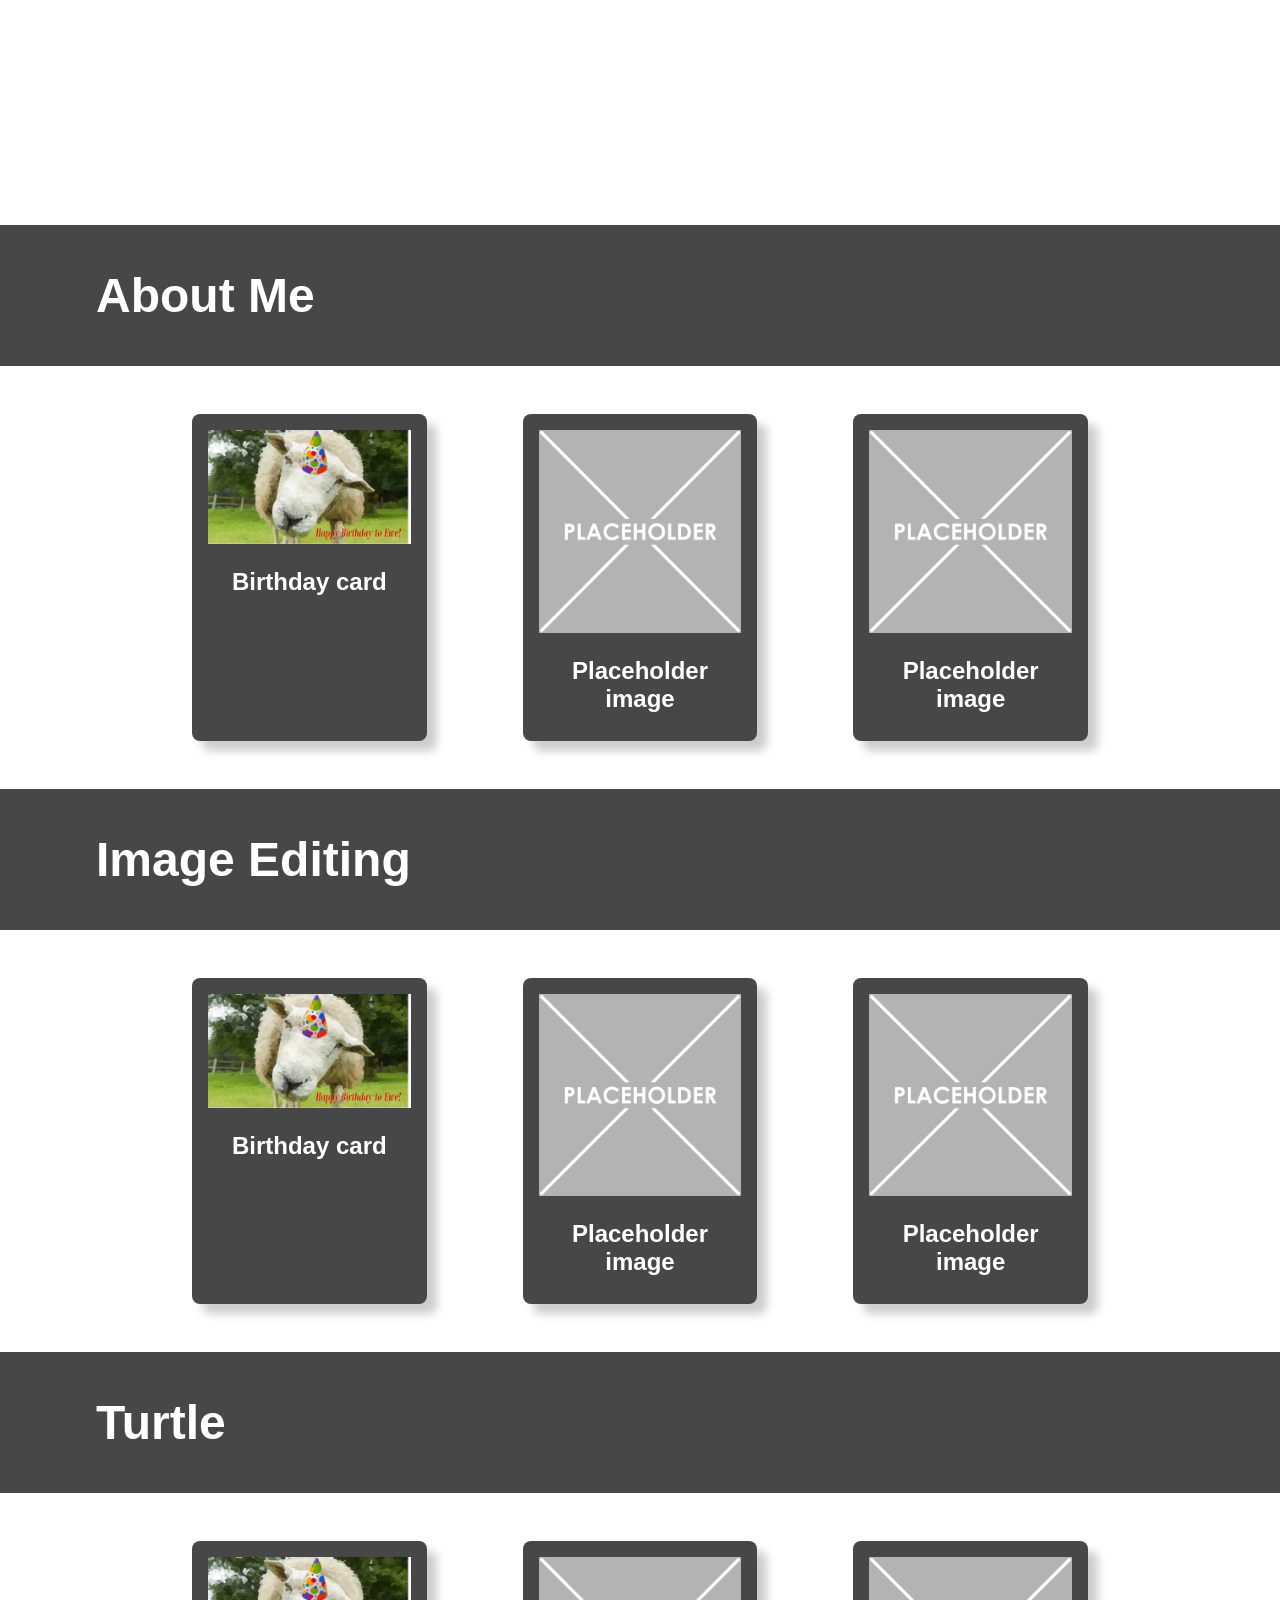
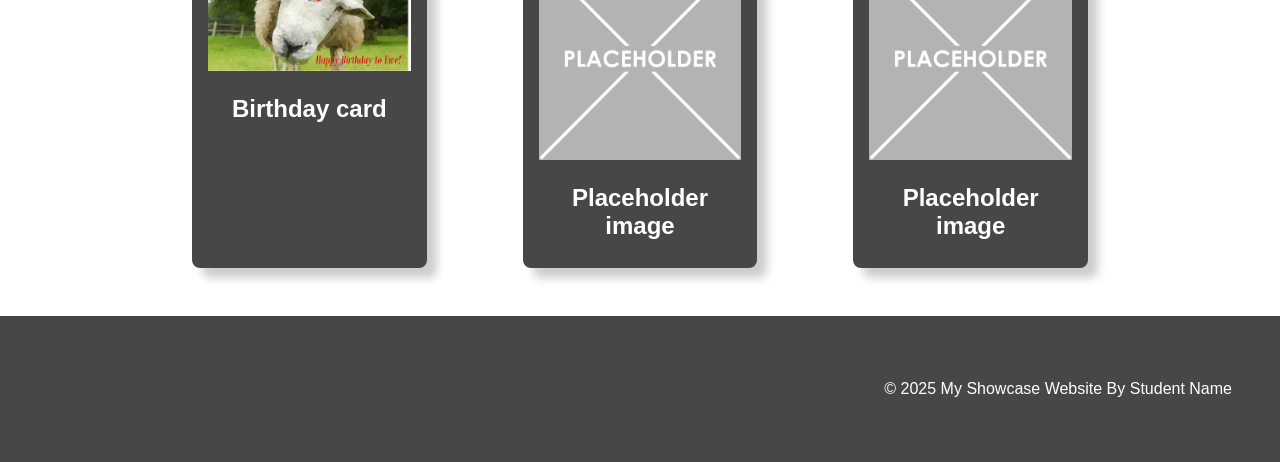
==== index.html @ cf967adc "Added extra content" ====
<!DOCTYPE html>
<html lang="en">

<head>
    <meta charset="UTF-8">
    <meta name="viewport" content="width=device-width, initial-scale=1.0">
    <link rel="stylesheet" href="style.css">
    <title>Mrs Lee's Showcase Website</title>
</head>
<!-- This is the main body of the website- ALL your content goes AFTER the <body> tag and before the </body> tag -->
<body>

    <!-- The Hero Section -------------------------------------------------------------------------------------- -->
    <section class="hero">
        <div class="hero-text">My Showcase Website</div>
    </section>

<!-- Topic zero ------------------------------------------------------------------------------------------------- -->
    <!-- The About Me Section -->
    <section class="topic">
        <!-- the topic title a big bar with text in it -->
        <div class="topic-title">
            <h1>About Me</h1>
        </div>
        <!-- now a three column grid of images -->
        <div class="topic-content">
            <!-- one "card" which includes an image with a text below it -->
            <div class="topic-card">
                <img src="images/sheep-card-2026.png" alt="change this too!">
                <h2 class="topic-card-text">Birthday card</h2>
            </div>
            <div class="topic-card">
                <img src="images/placeholder-1024x1024.png" alt="change this too!">
                <h2 class="topic-card-text">Placeholder image</h2>
            </div>
            <div class="topic-card">
                <img src="images/placeholder-1024x1024.png" alt="change this too!">
                <h2 class="topic-card-text">Placeholder image</h2>
            </div>
        </div>
    </section>
<!-- End of topic one------------------------------------------------------------------------------------------ -->


<!-- Topic one ------------------------------------------------------------------------------------------------- -->
    <!-- The First Topic Section -->
    <section class="topic">
        <!-- the topic title a big bar with text in it -->
        <div class="topic-title">
            <h1>Image Editing</h1>
        </div>
        <!-- now a three column grid of images -->
        <div class="topic-content">
            <!-- one "card" which includes an image with a text below it -->
            <div class="topic-card">
                <img src="images/sheep-card-2026.png" alt="change this too!">
                <h2 class="topic-card-text">Birthday card</h2>
            </div>
            <div class="topic-card">
                <img src="images/placeholder-1024x1024.png" alt="change this too!">
                <h2 class="topic-card-text">Placeholder image</h2>
            </div>
            <div class="topic-card">
                <img src="images/placeholder-1024x1024.png" alt="change this too!">
                <h2 class="topic-card-text">Placeholder image</h2>
            </div>
        </div>
    </section>
<!-- End of topic one------------------------------------------------------------------------------------------ -->

<!-- Topic two ------------------------------------------------------------------------------------------------- -->
    <!-- The First Topic Section -->
    <section class="topic">
        <!-- the topic title a big bar with text in it -->
        <div class="topic-title">
            <h1>Turtle</h1>
        </div>
        <!-- now a three column grid of images -->
        <div class="topic-content">
            <!-- one "card" which includes an image with a text below it -->
            <div class="topic-card">
                <img src="images/sheep-card-2026.png" alt="change this too!">
                <h2 class="topic-card-text">Birthday card</h2>
            </div>
            <div class="topic-card">
                <img src="images/placeholder-1024x1024.png" alt="change this too!">
                <h2 class="topic-card-text">Placeholder image</h2>
            </div>
            <div class="topic-card">
                <img src="images/placeholder-1024x1024.png" alt="change this too!">
                <h2 class="topic-card-text">Placeholder image</h2>
            </div>
        </div>
    </section>
<!-- End of topic one------------------------------------------------------------------------------------------ -->


<!-- Copy and paste the section from above to make your next section -->



    <!-- A Simple Website Footer ------------------------------------------------------------------------------ -->
    <footer class="footer">
        <p>&copy; 2025 My Showcase Website By Student Name</p>
    </footer>

<!-- The end of the whole page- no more content after this! -->
</body>
</html>
---- style.css ----
/* A simple css reset */
body,
html {
    margin: 0;
    padding: 0;
    height: 100%;
    /* The Font Family- Really important!! */
    font-family: Arial, sans-serif;
    box-sizing: border-box;
}

/* reset for images to ensure they ar 100% of the parent container width */
img {
    width: 100%;
}

/* The hero section styling- use your OWN Hero Image URL here */
.hero {
    background-image: url('images/ethan_banner.png');
    height: 25vh;
    background-size: cover;
    background-position: center;
    display: flex;
    justify-content: center;
    align-items: center;
    color: white;
    text-align: center;
    position: relative;
}

/* BIG text styling for the hero section text */
.hero-text {
    font-size: 4em;
    font-weight: bold;
}

/* nice big font on a banner style background */
.topic-title{
    color: white;
    font-size: 2em;
    padding: 0.1em 3em;
    background-color: rgb(71, 71, 71);
}

/* Three column grid with a nice big gap */
.topic-content{
    display: grid;
    grid-template-columns: repeat(3, 1fr);
    gap: 6em;
    /* bring the whole section in off the sides of the page */
    width: 70%;
    /* top margin of 3em and center right/left */
    margin: 3em auto;
}

/* Styling for the individual topic cards rounded edges background color and a drop shadow */
.topic-card{
    background-color: rgb(71, 71, 71);
    color: white;
    padding: 1em;
    border-radius: 0.5em;
    box-shadow: 10px 10px 10px rgba(0, 0, 0, 0.2);
}

/* Styling for the topic card titles */
.topic-card-text{
    font-size: 1.5em;
    margin-bottom: 0.5em;
    /* center align text */
    text-align: center;
}


/* Styling for a footer section to take a bit of spcae at the bottom of the page */
.footer{
    background-color: rgb(71, 71, 71);
    color: white;
    text-align: right;
    padding: 3em 3em;
}
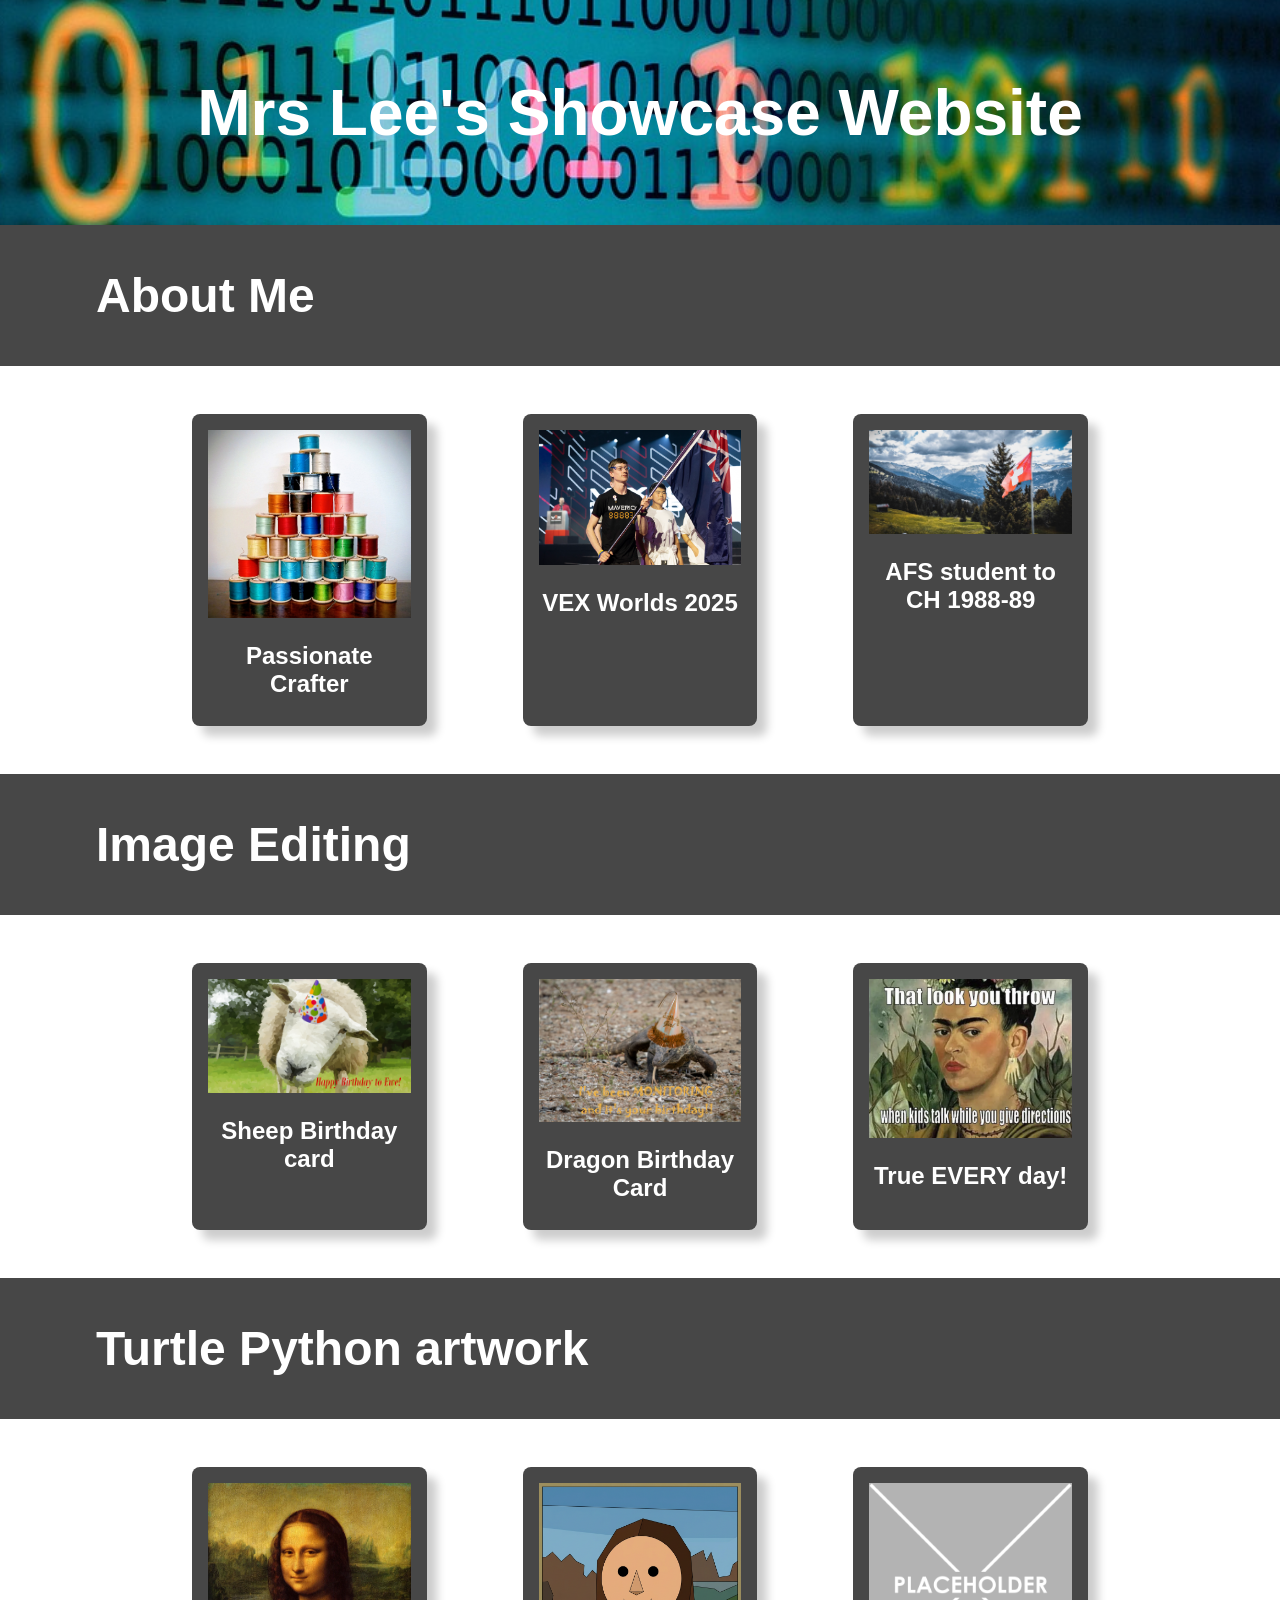
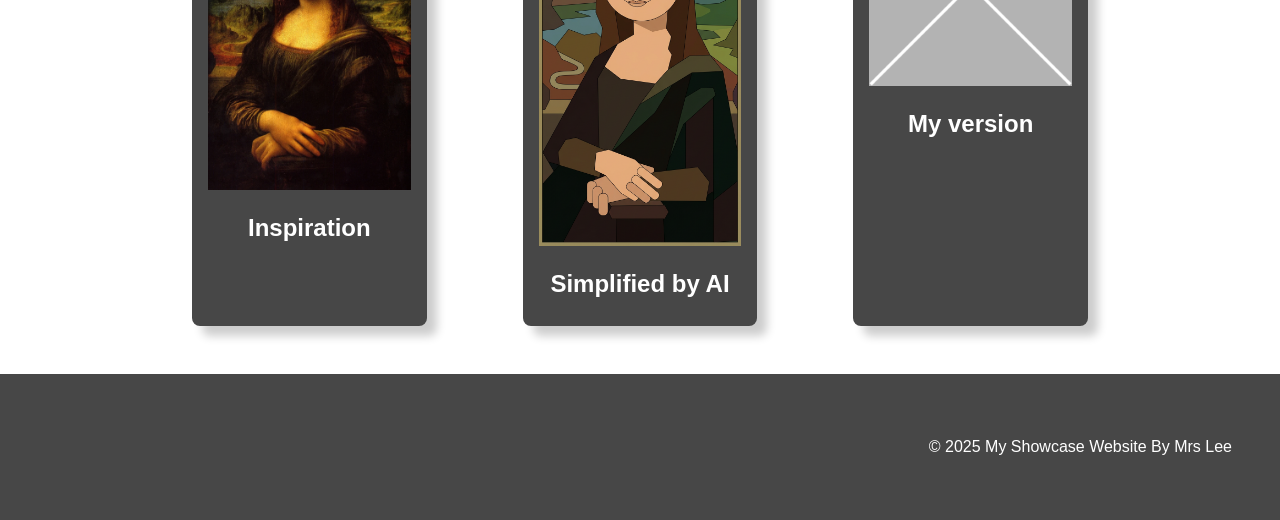
==== commit d826d3b5: "testing model-viewer code" ====
--- a/index.html
+++ b/index.html
@@ -12,7 +12,7 @@
 
     <!-- The Hero Section -------------------------------------------------------------------------------------- -->
     <section class="hero">
-        <div class="hero-text">My Showcase Website</div>
+        <div class="hero-text">Mrs Lee's Showcase Website</div>
     </section>
 
 <!-- Topic zero ------------------------------------------------------------------------------------------------- -->
@@ -26,20 +26,20 @@
         <div class="topic-content">
             <!-- one "card" which includes an image with a text below it -->
             <div class="topic-card">
-                <img src="images/sheep-card-2026.png" alt="change this too!">
-                <h2 class="topic-card-text">Birthday card</h2>
+                <img src="images/cottons.jpg" alt="change this too!">
+                <h2 class="topic-card-text">Passionate Crafter</h2>
             </div>
             <div class="topic-card">
-                <img src="images/placeholder-1024x1024.png" alt="change this too!">
-                <h2 class="topic-card-text">Placeholder image</h2>
+                <img src="images/vex-worlds.jpg" alt="change this too!">
+                <h2 class="topic-card-text">VEX Worlds 2025</h2>
             </div>
             <div class="topic-card">
-                <img src="images/placeholder-1024x1024.png" alt="change this too!">
-                <h2 class="topic-card-text">Placeholder image</h2>
+                <img src="images/swiss-flag.jpg" alt="change this too!">
+                <h2 class="topic-card-text">AFS student to CH 1988-89</h2>
             </div>
         </div>
     </section>
-<!-- End of topic one------------------------------------------------------------------------------------------ -->
+<!-- End of topic zero------------------------------------------------------------------------------------------ -->
 
 
 <!-- Topic one ------------------------------------------------------------------------------------------------- -->
@@ -54,45 +54,45 @@
             <!-- one "card" which includes an image with a text below it -->
             <div class="topic-card">
                 <img src="images/sheep-card-2026.png" alt="change this too!">
-                <h2 class="topic-card-text">Birthday card</h2>
+                <h2 class="topic-card-text">Sheep Birthday card</h2>
             </div>
             <div class="topic-card">
-                <img src="images/placeholder-1024x1024.png" alt="change this too!">
-                <h2 class="topic-card-text">Placeholder image</h2>
+                <img src="images/dragon-card-2026.png" alt="change this too!">
+                <h2 class="topic-card-text">Dragon Birthday Card</h2>
             </div>
             <div class="topic-card">
-                <img src="images/placeholder-1024x1024.png" alt="change this too!">
-                <h2 class="topic-card-text">Placeholder image</h2>
+                <img src="images/teacher-meme.webp" alt="change this too!">
+                <h2 class="topic-card-text">True EVERY day!</h2>
             </div>
         </div>
     </section>
 <!-- End of topic one------------------------------------------------------------------------------------------ -->
 
 <!-- Topic two ------------------------------------------------------------------------------------------------- -->
-    <!-- The First Topic Section -->
+    <!-- The Second Topic Section -->
     <section class="topic">
         <!-- the topic title a big bar with text in it -->
         <div class="topic-title">
-            <h1>Turtle</h1>
+            <h1>Turtle Python artwork</h1>
         </div>
         <!-- now a three column grid of images -->
         <div class="topic-content">
             <!-- one "card" which includes an image with a text below it -->
             <div class="topic-card">
-                <img src="images/sheep-card-2026.png" alt="change this too!">
-                <h2 class="topic-card-text">Birthday card</h2>
+                <img src="images/mona-lisa-orginal.webp" alt="change this too!">
+                <h2 class="topic-card-text">Inspiration</h2>
+            </div>
+            <div class="topic-card">
+                <img src="images/mona-lisa-simplified.jpg" alt="change this too!">
+                <h2 class="topic-card-text">Simplified by AI</h2>
             </div>
             <div class="topic-card">
                 <img src="images/placeholder-1024x1024.png" alt="change this too!">
-                <h2 class="topic-card-text">Placeholder image</h2>
-            </div>
-            <div class="topic-card">
-                <img src="images/placeholder-1024x1024.png" alt="change this too!">
-                <h2 class="topic-card-text">Placeholder image</h2>
+                <h2 class="topic-card-text">My version</h2>
             </div>
         </div>
     </section>
-<!-- End of topic one------------------------------------------------------------------------------------------ -->
+<!-- End of topic two------------------------------------------------------------------------------------------ -->
 
 
 <!-- Copy and paste the section from above to make your next section -->
@@ -101,7 +101,7 @@
 
     <!-- A Simple Website Footer ------------------------------------------------------------------------------ -->
     <footer class="footer">
-        <p>&copy; 2025 My Showcase Website By Student Name</p>
+        <p>&copy; 2025 My Showcase Website By Mrs Lee</p>
     </footer>
 
 <!-- The end of the whole page- no more content after this! -->
--- a/style.css
+++ b/style.css
@@ -16,7 +16,7 @@
 
 /* The hero section styling- use your OWN Hero Image URL here */
 .hero {
-    background-image: url('images/ethan_banner.png');
+    background-image: url('images/banner.png');
     height: 25vh;
     background-size: cover;
     background-position: center;
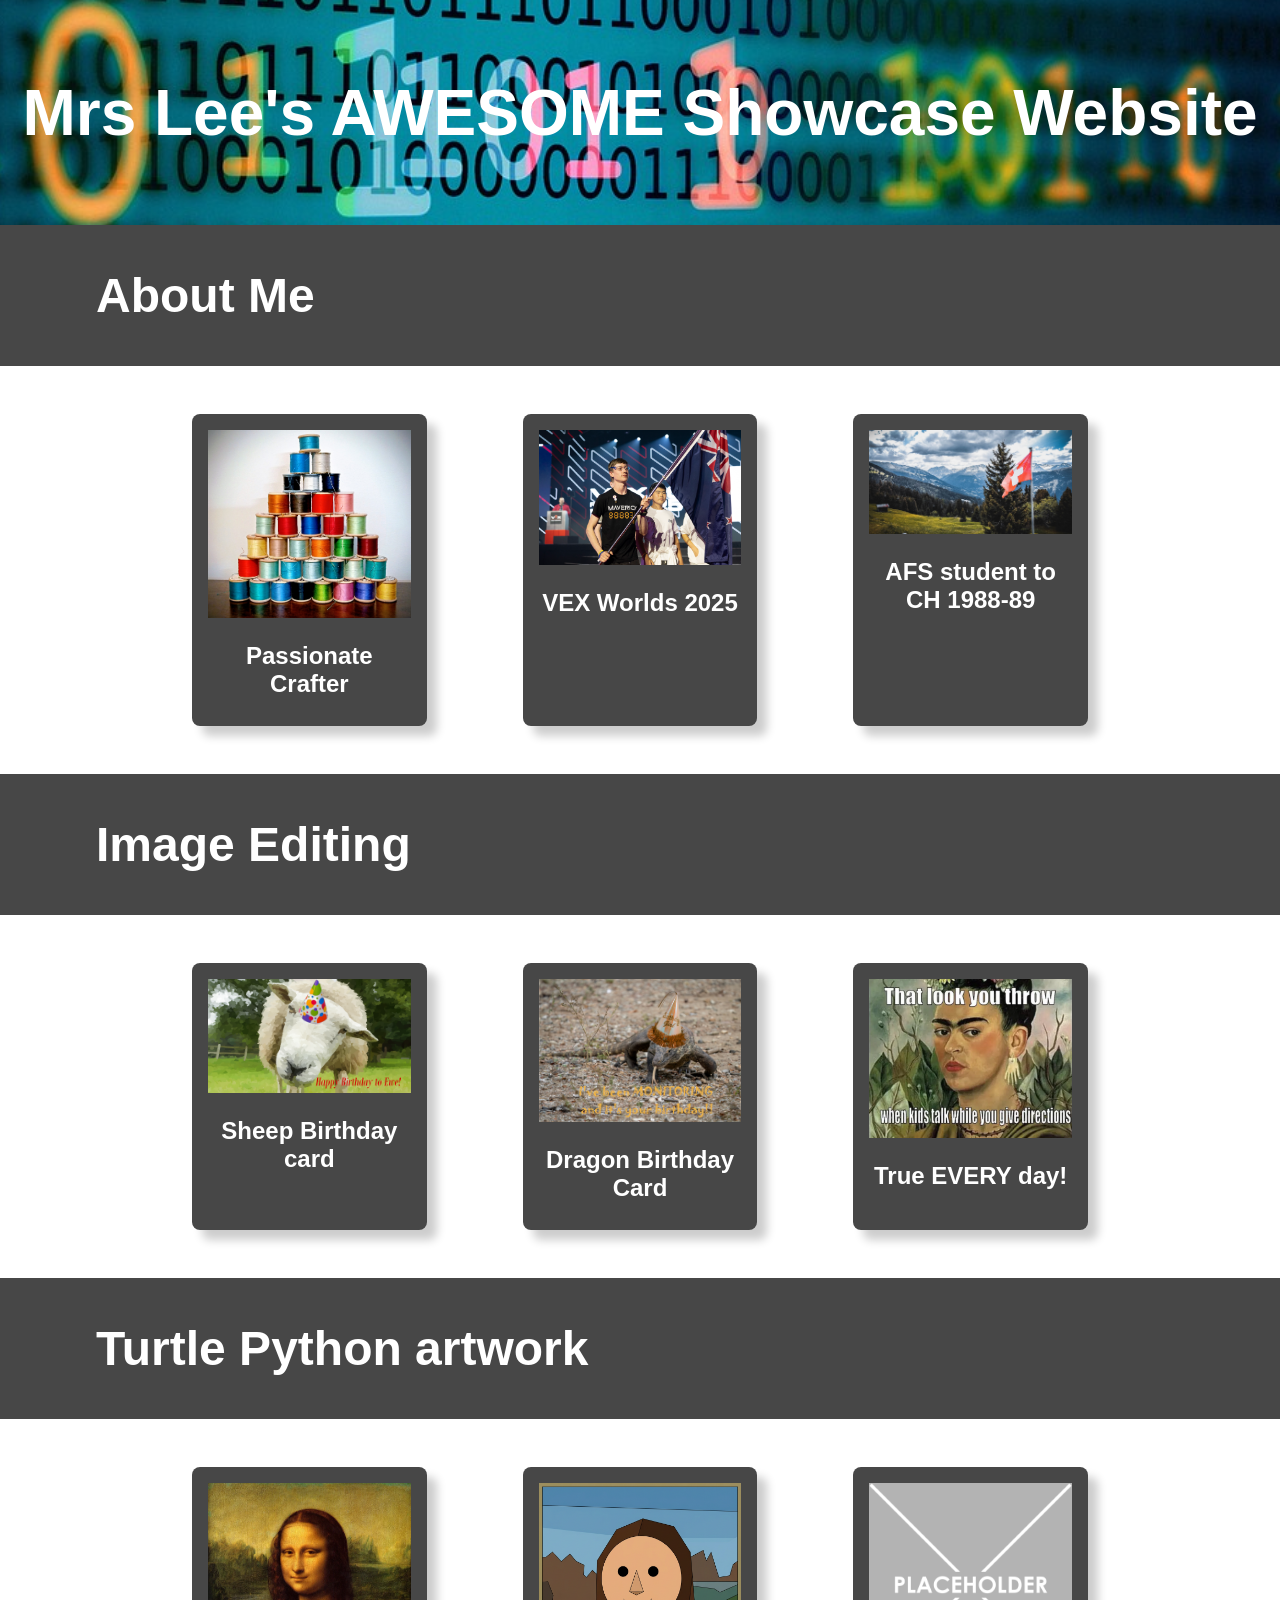
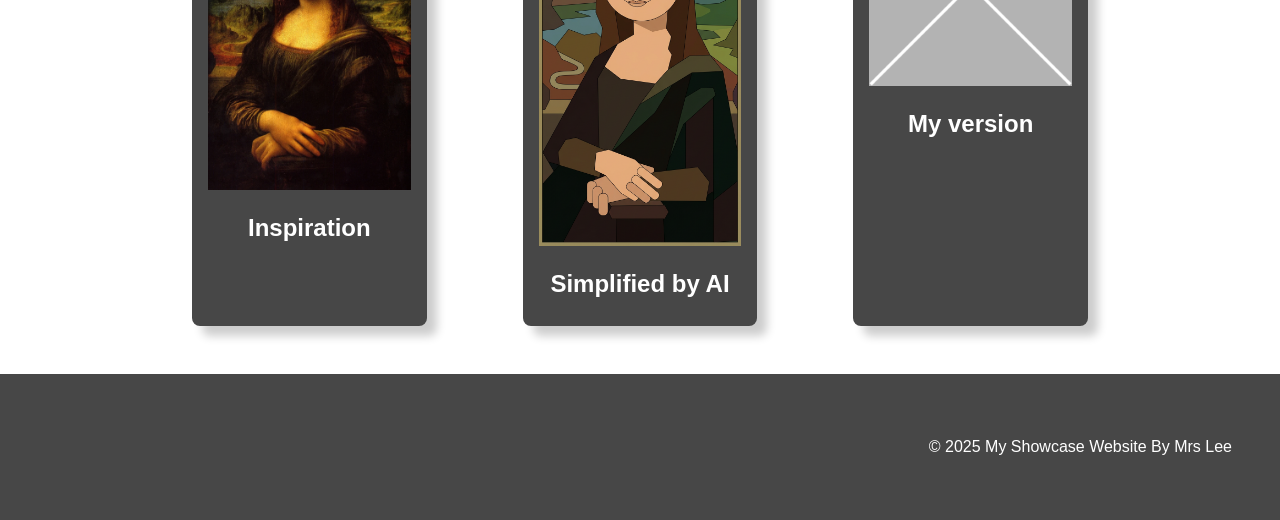
==== commit acdf5f07: "Updated title" ====
--- a/index.html
+++ b/index.html
@@ -12,7 +12,7 @@
 
     <!-- The Hero Section -------------------------------------------------------------------------------------- -->
     <section class="hero">
-        <div class="hero-text">Mrs Lee's Showcase Website</div>
+        <div class="hero-text">Mrs Lee's AWESOME Showcase Website</div>
     </section>
 
 <!-- Topic zero ------------------------------------------------------------------------------------------------- -->
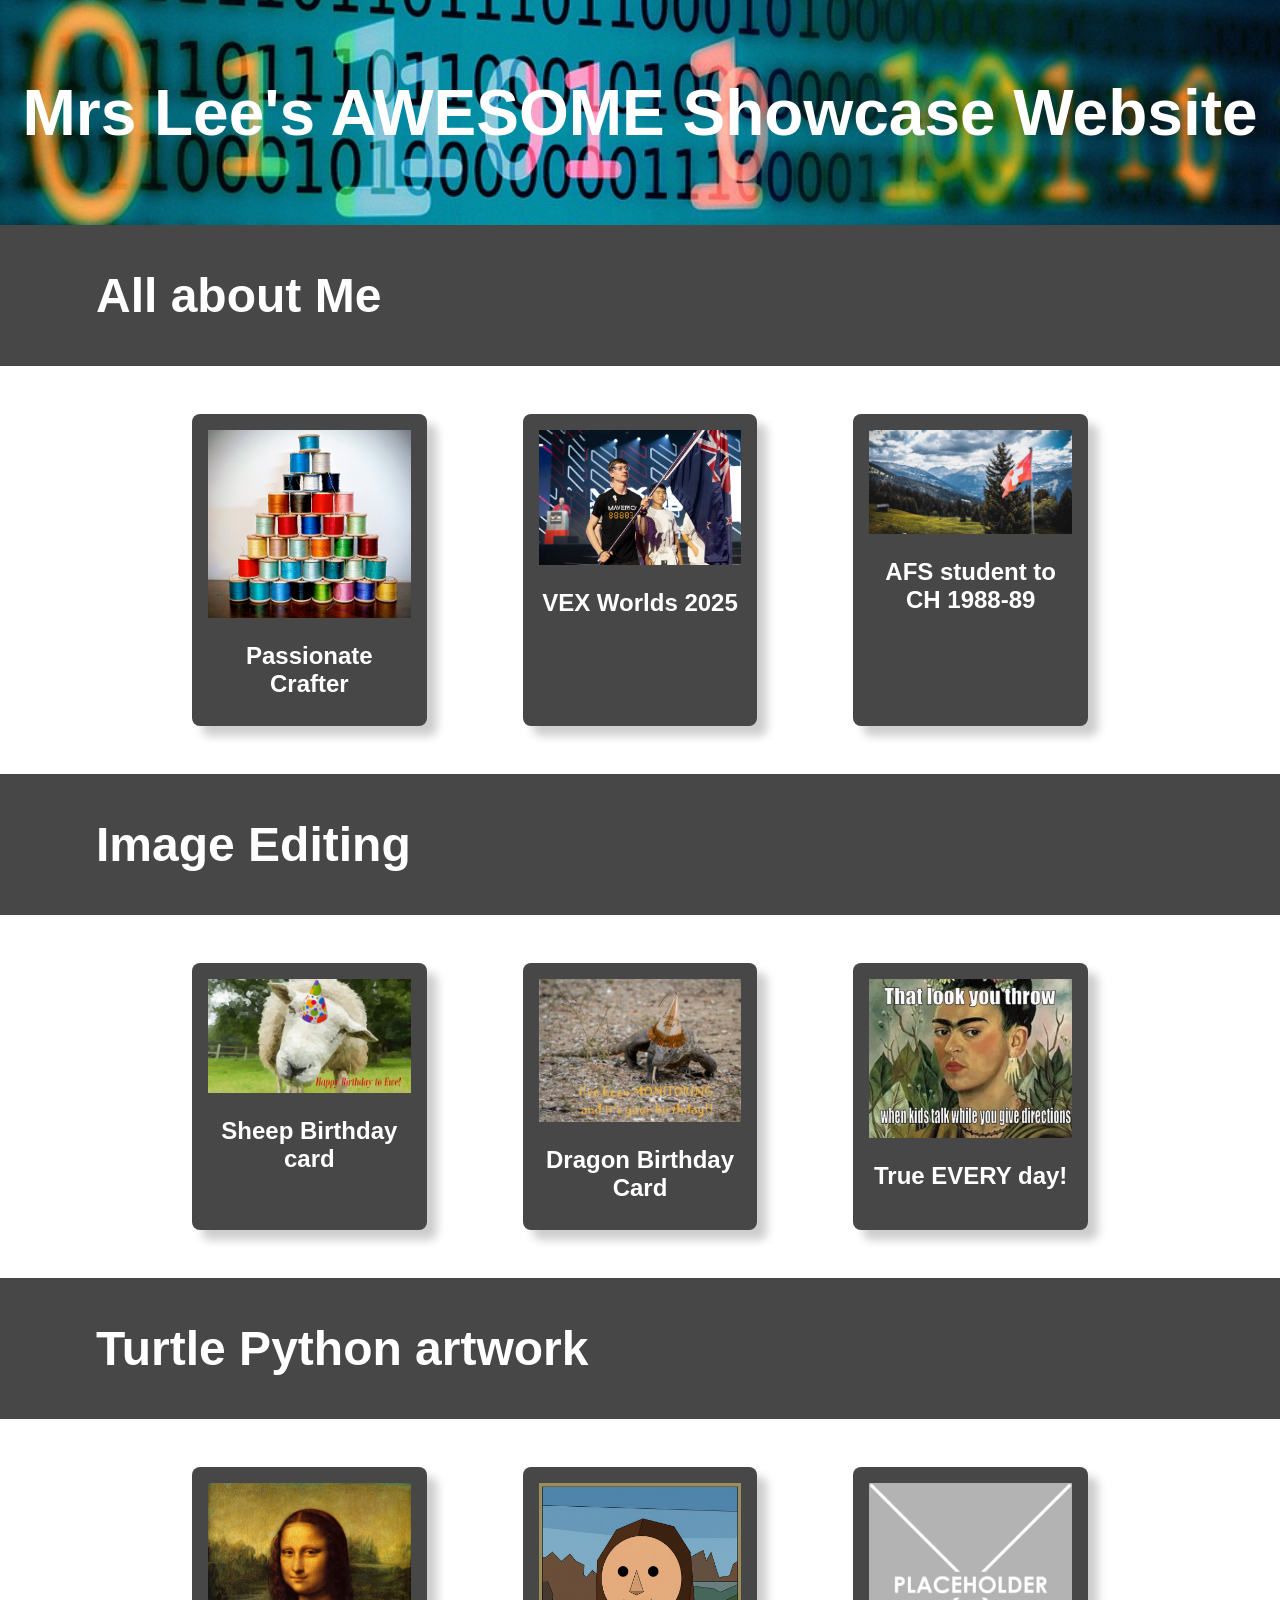
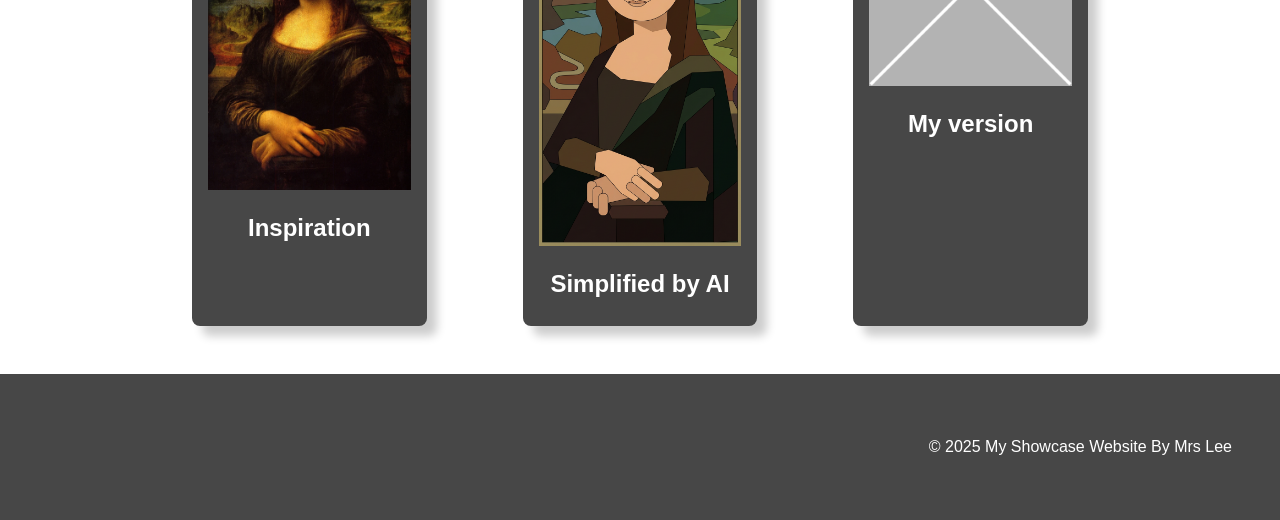
==== commit 7c4bdd34: "Updated Section 0 heading" ====
--- a/index.html
+++ b/index.html
@@ -20,7 +20,7 @@
     <section class="topic">
         <!-- the topic title a big bar with text in it -->
         <div class="topic-title">
-            <h1>About Me</h1>
+            <h1>All about Me</h1>
         </div>
         <!-- now a three column grid of images -->
         <div class="topic-content">
